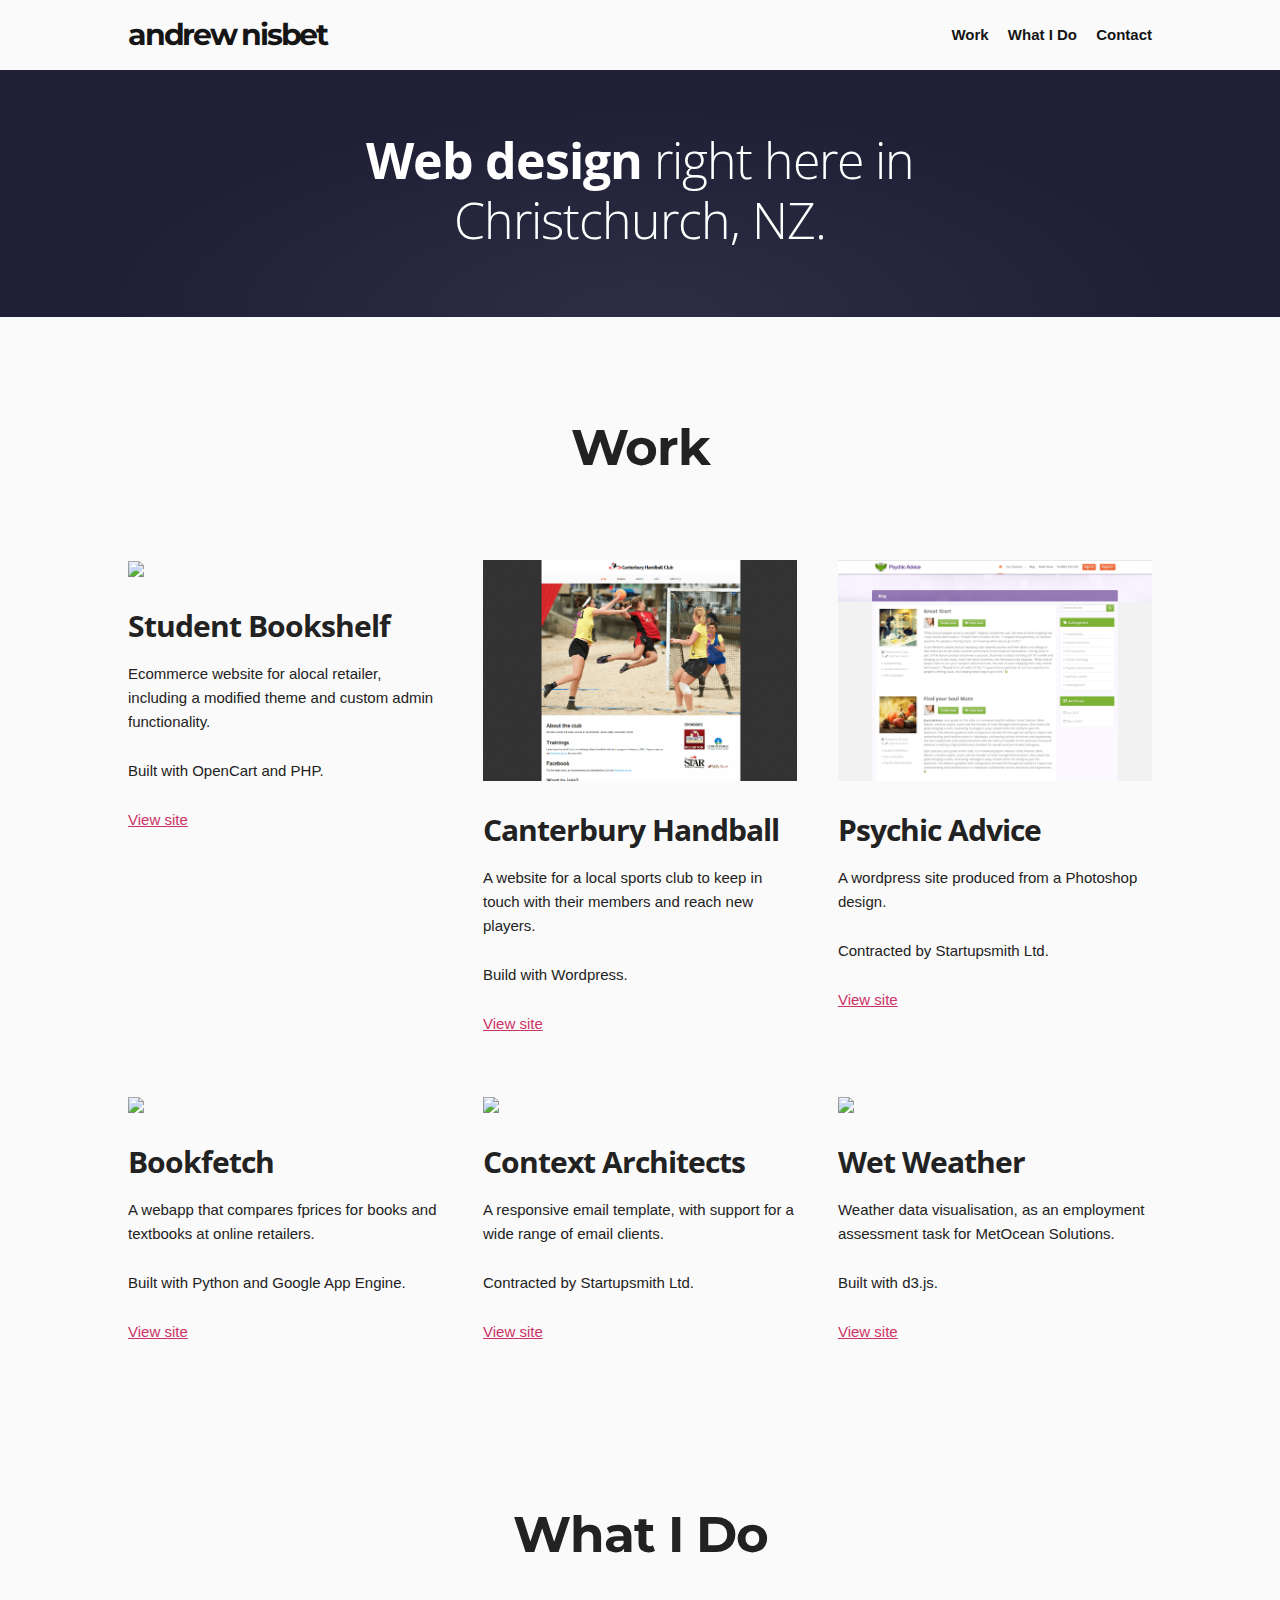
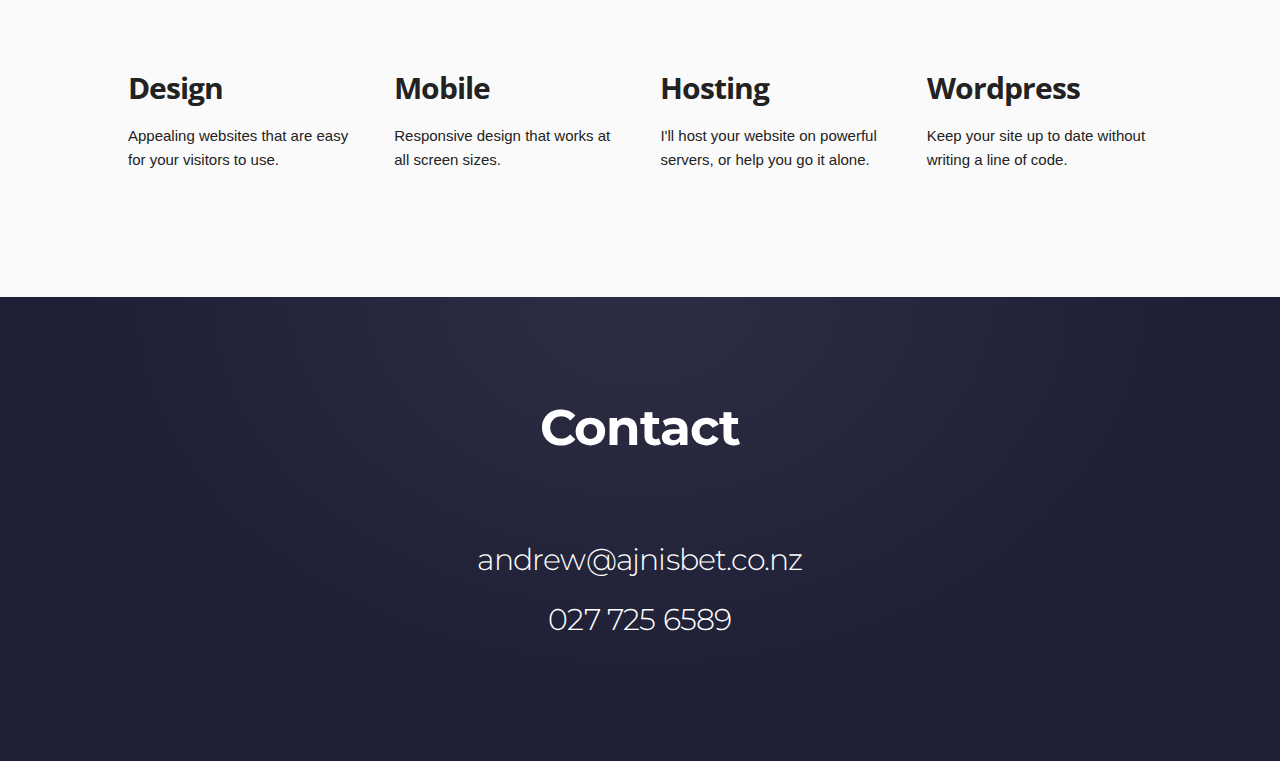
==== index.html @ d0f25fc1 "Bugs and tweaks" ====
<!doctype html>
<html lang="en">
<head>

	<meta charset="utf-8">
	<title>Andrew Nisbet - Christchurch Web Design</title>
	<meta name="description" content="Small business web design and development in Christchurch.">
	<meta name="author" content="andrew@ajnisbet.co.nz">

	<meta name="viewport" content="width=device-width, initial-scale=1">

	<link href='http://fonts.googleapis.com/css?family=RobotoDraft:300,400,700|Open+Sans:400,700|Open+Sans+Condensed:700|Montserrat:700' rel='stylesheet'>

	<link href="assets/css/normalize.css" rel="stylesheet">
	<link href="assets/css/skeleton.css" rel="stylesheet">
	<link href="assets/css/style.css" rel="stylesheet">

	<link rel="icon" type="image/png" href="assets/images/favicon.png" />

</head>
<body>
<div class="nav-bg">
	
	<div class="container">
		<div class="row top-bar">
			<div class="logotype">Andrew Nisbet</div>
			<ul class="nav">
				<li class="active"><a href="#work">Work</a></li>
				<li><a href="#what-i-do">What I Do</a></li>
				<li><a href="#contact">Contact</a></li>
			</ul>
		</div>
	</div>

</div>
<div class="bg">
	<div class="container intro">
			<h1><strong>Web design</strong> right here in <br>Christchurch, NZ.</h1>
	</div>
	<div class="container site-image">
		<img src="assets/images/site4.png" alt="">
	</div>
</div>
<section class="container work" id="work">
	<div class="row">
		<h2>Work</h2>
	</div>
	<div class="row">
		<div class="one-third column work-item">
			<div class="gallery">
				<a href="assets/images/sb-1.png" data-caption="1 of 3"><img src="assets/images/sb.png" class="placeholder"></a>
				<a href="assets/images/sb-3.png" data-caption="1 of 3"></a>
				<a href="assets/images/sb-2.png" data-caption="1 of 3"></a>
			</div>
			<h3>Student Bookshelf</h3>
			<p>Ecommerce website for alocal retailer, including a modified theme and custom admin functionality.</p>
			<p>Built with OpenCart and PHP.</p>
			<div class="gallery">
				<a href="assets/images/sb-1.png" data-caption="1 of 3">View site</a>
				<a href="assets/images/sb-3.png" data-caption="1 of 3"></a>
				<a href="assets/images/sb-2.png" data-caption="1 of 3"></a>
			</div>
		</div>
		<div class="one-third column work-item">
			<a href="http://www.canterbury.handball.net.nz/"><img src="assets/images/ch.png" class="placeholder"></a>
			<h3>Canterbury Handball</h3>
			<p>A website for a local sports club to keep in touch with their members and reach new players.</p>
			<p>Build with Wordpress.</p>
			<a href="http://www.canterbury.handball.net.nz/">View site</a>
		</div>
		<div class="one-third column work-item">
			<a href="http://wp.ajnisbet.co.nz/psychic"><img src="assets/images/psychic.png" class="placeholder"></a>
			<h3>Psychic Advice</h3>
			<p>A wordpress site produced from a Photoshop design.</p>
			<p>Contracted by Startupsmith Ltd.</p>
			<a href="http://wp.ajnisbet.co.nz/psychic">View site</a>
		</div>
	</div>
	<div class="row">
		<div class="one-third column work-item">
			<a href="http://www.bookfetch.co.nz"><img src="assets/images/bf.png" class="placeholder"></a>
			<h3>Bookfetch</h3>
			<p>A webapp that compares fprices for books and textbooks at online retailers.</p>
			<p>Built with Python and Google App Engine.</p>
			<a href="http://www.bookfetch.co.nz">View site</a>
		</div>
		<div class="one-third column work-item">
			<a href="context_email.html"><img src="assets/images/context.png" class="placeholder"></a>
			<h3>Context Architects</h3>
			<p>A responsive email template, with support for a wide range of email clients.</p>
			<p>Contracted by Startupsmith Ltd.</p>
			<a href="context_email.html">View site</a>
		</div>
		<div class="one-third column work-item">
			<a href="wet_weather.html"><img src="assets/images/wet_weather.png" class="placeholder"></a>
			<h3>Wet Weather</h3>
			<p>Weather data visualisation, as an employment assessment task for MetOcean Solutions.</p>
			<p>Built with d3.js.</p>
			<a href="wet_weather.html">View site</a>
		</div>
	</div>
</section>

<section class="what-i-do container" id="what-i-do">
	<div class="row">
		<h2>What I Do</h2>
	</div>
	<div class="row">
		<div class="three columns">
			<h3>Design</h3>
			<p>Appealing websites that are easy for your visitors to use.</p>
		</div>
		<div class="three columns">
			<h3>Mobile</h3>
			<p>Responsive design that works at all screen sizes.</p>
		</div>
		<div class="three columns">
			<h3>Hosting</h3>
			<p>I'll host your website on powerful servers, or help you go it alone.</p>
		</div>
		<div class="three columns">
			<h3>Wordpress</h3>
			<p>Keep your site up to date without writing a line of code.</p>
		</div>
	</div>
</section>
<div class="bg bg-upside-down">
	<section class="contact container" id="contact">
		<div class="row">
			<h2>Contact</h2>
			<h4><a href="andrew@ajnisbet.co.nz">andrew@ajnisbet.co.nz</a></h4>
			<h4><a href="tel:64277256589">027 725 6589</a></h4>
		</div>


	</section>
</div>

<link rel="stylesheet" href="assets/css/baguetteBox.min.css">
<script src="assets/js/baguetteBox.min.js"></script>
<script>
window.onload = function() {
    baguetteBox.run('.gallery', {

    });
};
</script>
</body>
</html>
---- assets/css/style.css ----
@charset "UTF-8";
/*! normalize.css v3.0.2 | MIT License | git.io/normalize */
/**
 * 1. Set default font family to sans-serif.
 * 2. Prevent iOS text size adjust after orientation change, without disabling
 *    user zoom.
 */
html {
  font-family: sans-serif;
  /* 1 */
  -ms-text-size-adjust: 100%;
  /* 2 */
  -webkit-text-size-adjust: 100%;
  /* 2 */ }

/**
 * Remove default margin.
 */
body {
  margin: 0; }

/* HTML5 display definitions
   ========================================================================== */
/**
 * Correct `block` display not defined for any HTML5 element in IE 8/9.
 * Correct `block` display not defined for `details` or `summary` in IE 10/11
 * and Firefox.
 * Correct `block` display not defined for `main` in IE 11.
 */
article,
aside,
details,
figcaption,
figure,
footer,
header,
hgroup,
main,
menu,
nav,
section,
summary {
  display: block; }

/**
 * 1. Correct `inline-block` display not defined in IE 8/9.
 * 2. Normalize vertical alignment of `progress` in Chrome, Firefox, and Opera.
 */
audio,
canvas,
progress,
video {
  display: inline-block;
  /* 1 */
  vertical-align: baseline;
  /* 2 */ }

/**
 * Prevent modern browsers from displaying `audio` without controls.
 * Remove excess height in iOS 5 devices.
 */
audio:not([controls]) {
  display: none;
  height: 0; }

/**
 * Address `[hidden]` styling not present in IE 8/9/10.
 * Hide the `template` element in IE 8/9/11, Safari, and Firefox < 22.
 */
[hidden],
template {
  display: none; }

/* Links
   ========================================================================== */
/**
 * Remove the gray background color from active links in IE 10.
 */
a {
  background-color: transparent; }

/**
 * Improve readability when focused and also mouse hovered in all browsers.
 */
a:active,
a:hover {
  outline: 0; }

/* Text-level semantics
   ========================================================================== */
/**
 * Address styling not present in IE 8/9/10/11, Safari, and Chrome.
 */
abbr[title] {
  border-bottom: 1px dotted; }

/**
 * Address style set to `bolder` in Firefox 4+, Safari, and Chrome.
 */
b,
strong {
  font-weight: bold; }

/**
 * Address styling not present in Safari and Chrome.
 */
dfn {
  font-style: italic; }

/**
 * Address variable `h1` font-size and margin within `section` and `article`
 * contexts in Firefox 4+, Safari, and Chrome.
 */
h1 {
  font-size: 2em;
  margin: 0.67em 0; }

/**
 * Address styling not present in IE 8/9.
 */
mark {
  background: #ff0;
  color: #000; }

/**
 * Address inconsistent and variable font size in all browsers.
 */
small {
  font-size: 80%; }

/**
 * Prevent `sub` and `sup` affecting `line-height` in all browsers.
 */
sub,
sup {
  font-size: 75%;
  line-height: 0;
  position: relative;
  vertical-align: baseline; }

sup {
  top: -0.5em; }

sub {
  bottom: -0.25em; }

/* Embedded content
   ========================================================================== */
/**
 * Remove border when inside `a` element in IE 8/9/10.
 */
img {
  border: 0; }

/**
 * Correct overflow not hidden in IE 9/10/11.
 */
svg:not(:root) {
  overflow: hidden; }

/* Grouping content
   ========================================================================== */
/**
 * Address margin not present in IE 8/9 and Safari.
 */
figure {
  margin: 1em 40px; }

/**
 * Address differences between Firefox and other browsers.
 */
hr {
  -moz-box-sizing: content-box;
  box-sizing: content-box;
  height: 0; }

/**
 * Contain overflow in all browsers.
 */
pre {
  overflow: auto; }

/**
 * Address odd `em`-unit font size rendering in all browsers.
 */
code,
kbd,
pre,
samp {
  font-family: monospace, monospace;
  font-size: 1em; }

/* Forms
   ========================================================================== */
/**
 * Known limitation: by default, Chrome and Safari on OS X allow very limited
 * styling of `select`, unless a `border` property is set.
 */
/**
 * 1. Correct color not being inherited.
 *    Known issue: affects color of disabled elements.
 * 2. Correct font properties not being inherited.
 * 3. Address margins set differently in Firefox 4+, Safari, and Chrome.
 */
button,
input,
optgroup,
select,
textarea {
  color: inherit;
  /* 1 */
  font: inherit;
  /* 2 */
  margin: 0;
  /* 3 */ }

/**
 * Address `overflow` set to `hidden` in IE 8/9/10/11.
 */
button {
  overflow: visible; }

/**
 * Address inconsistent `text-transform` inheritance for `button` and `select`.
 * All other form control elements do not inherit `text-transform` values.
 * Correct `button` style inheritance in Firefox, IE 8/9/10/11, and Opera.
 * Correct `select` style inheritance in Firefox.
 */
button,
select {
  text-transform: none; }

/**
 * 1. Avoid the WebKit bug in Android 4.0.* where (2) destroys native `audio`
 *    and `video` controls.
 * 2. Correct inability to style clickable `input` types in iOS.
 * 3. Improve usability and consistency of cursor style between image-type
 *    `input` and others.
 */
button,
html input[type="button"],
input[type="reset"],
input[type="submit"] {
  -webkit-appearance: button;
  /* 2 */
  cursor: pointer;
  /* 3 */ }

/**
 * Re-set default cursor for disabled elements.
 */
button[disabled],
html input[disabled] {
  cursor: default; }

/**
 * Remove inner padding and border in Firefox 4+.
 */
button::-moz-focus-inner,
input::-moz-focus-inner {
  border: 0;
  padding: 0; }

/**
 * Address Firefox 4+ setting `line-height` on `input` using `!important` in
 * the UA stylesheet.
 */
input {
  line-height: normal; }

/**
 * It's recommended that you don't attempt to style these elements.
 * Firefox's implementation doesn't respect box-sizing, padding, or width.
 *
 * 1. Address box sizing set to `content-box` in IE 8/9/10.
 * 2. Remove excess padding in IE 8/9/10.
 */
input[type="checkbox"],
input[type="radio"] {
  box-sizing: border-box;
  /* 1 */
  padding: 0;
  /* 2 */ }

/**
 * Fix the cursor style for Chrome's increment/decrement buttons. For certain
 * `font-size` values of the `input`, it causes the cursor style of the
 * decrement button to change from `default` to `text`.
 */
input[type="number"]::-webkit-inner-spin-button,
input[type="number"]::-webkit-outer-spin-button {
  height: auto; }

/**
 * 1. Address `appearance` set to `searchfield` in Safari and Chrome.
 * 2. Address `box-sizing` set to `border-box` in Safari and Chrome
 *    (include `-moz` to future-proof).
 */
input[type="search"] {
  -webkit-appearance: textfield;
  /* 1 */
  -moz-box-sizing: content-box;
  -webkit-box-sizing: content-box;
  /* 2 */
  box-sizing: content-box; }

/**
 * Remove inner padding and search cancel button in Safari and Chrome on OS X.
 * Safari (but not Chrome) clips the cancel button when the search input has
 * padding (and `textfield` appearance).
 */
input[type="search"]::-webkit-search-cancel-button,
input[type="search"]::-webkit-search-decoration {
  -webkit-appearance: none; }

/**
 * Define consistent border, margin, and padding.
 */
fieldset {
  border: 1px solid #c0c0c0;
  margin: 0 2px;
  padding: 0.35em 0.625em 0.75em; }

/**
 * 1. Correct `color` not being inherited in IE 8/9/10/11.
 * 2. Remove padding so people aren't caught out if they zero out fieldsets.
 */
legend {
  border: 0;
  /* 1 */
  padding: 0;
  /* 2 */ }

/**
 * Remove default vertical scrollbar in IE 8/9/10/11.
 */
textarea {
  overflow: auto; }

/**
 * Don't inherit the `font-weight` (applied by a rule above).
 * NOTE: the default cannot safely be changed in Chrome and Safari on OS X.
 */
optgroup {
  font-weight: bold; }

/* Tables
   ========================================================================== */
/**
 * Remove most spacing between table cells.
 */
table {
  border-collapse: collapse;
  border-spacing: 0; }

td,
th {
  padding: 0; }

/*
* Skeleton V2.0.4
* Copyright 2014, Dave Gamache
* www.getskeleton.com
* Free to use under the MIT license.
* http://www.opensource.org/licenses/mit-license.php
* 12/29/2014
*/
/* Table of contents
––––––––––––––––––––––––––––––––––––––––––––––––––
- Grid
- Base Styles
- Typography
- Links
- Buttons
- Forms
- Lists
- Code
- Tables
- Spacing
- Utilities
- Clearing
- Media Queries
*/
/* Grid
–––––––––––––––––––––––––––––––––––––––––––––––––– */
.container {
  position: relative;
  width: 100%;
  max-width: 960px;
  margin: 0 auto;
  padding: 0 20px;
  box-sizing: border-box; }

.column,
.columns {
  width: 100%;
  float: left;
  box-sizing: border-box; }

/* For devices larger than 400px */
@media (min-width: 400px) {
  .container {
    width: 85%;
    padding: 0; } }
/* For devices larger than 550px */
@media (min-width: 550px) {
  .container {
    width: 80%; }

  .column,
  .columns {
    margin-left: 4%; }

  .column:first-child,
  .columns:first-child {
    margin-left: 0; }

  .one.column,
  .one.columns {
    width: 4.66666666667%; }

  .two.columns {
    width: 13.3333333333%; }

  .three.columns {
    width: 22%; }

  .four.columns {
    width: 30.6666666667%; }

  .five.columns {
    width: 39.3333333333%; }

  .six.columns {
    width: 48%; }

  .seven.columns {
    width: 56.6666666667%; }

  .eight.columns {
    width: 65.3333333333%; }

  .nine.columns {
    width: 74.0%; }

  .ten.columns {
    width: 82.6666666667%; }

  .eleven.columns {
    width: 91.3333333333%; }

  .twelve.columns {
    width: 100%;
    margin-left: 0; }

  .one-third.column {
    width: 30.6666666667%; }

  .two-thirds.column {
    width: 65.3333333333%; }

  .one-half.column {
    width: 48%; }

  /* Offsets */
  .offset-by-one.column,
  .offset-by-one.columns {
    margin-left: 8.66666666667%; }

  .offset-by-two.column,
  .offset-by-two.columns {
    margin-left: 17.3333333333%; }

  .offset-by-three.column,
  .offset-by-three.columns {
    margin-left: 26%; }

  .offset-by-four.column,
  .offset-by-four.columns {
    margin-left: 34.6666666667%; }

  .offset-by-five.column,
  .offset-by-five.columns {
    margin-left: 43.3333333333%; }

  .offset-by-six.column,
  .offset-by-six.columns {
    margin-left: 52%; }

  .offset-by-seven.column,
  .offset-by-seven.columns {
    margin-left: 60.6666666667%; }

  .offset-by-eight.column,
  .offset-by-eight.columns {
    margin-left: 69.3333333333%; }

  .offset-by-nine.column,
  .offset-by-nine.columns {
    margin-left: 78.0%; }

  .offset-by-ten.column,
  .offset-by-ten.columns {
    margin-left: 86.6666666667%; }

  .offset-by-eleven.column,
  .offset-by-eleven.columns {
    margin-left: 95.3333333333%; }

  .offset-by-one-third.column,
  .offset-by-one-third.columns {
    margin-left: 34.6666666667%; }

  .offset-by-two-thirds.column,
  .offset-by-two-thirds.columns {
    margin-left: 69.3333333333%; }

  .offset-by-one-half.column,
  .offset-by-one-half.columns {
    margin-left: 52%; } }
/* Base Styles
–––––––––––––––––––––––––––––––––––––––––––––––––– */
/* NOTE
html is set to 62.5% so that all the REM measurements throughout Skeleton
are based on 10px sizing. So basically 1.5rem = 15px :) */
html {
  font-size: 62.5%; }

body {
  font-size: 1.5em;
  /* currently ems cause chrome bug misinterpreting rems on body element */
  line-height: 1.6;
  font-weight: 400;
  font-family: "Raleway", "HelveticaNeue", "Helvetica Neue", Helvetica, Arial, sans-serif;
  color: #222; }

/* Typography
–––––––––––––––––––––––––––––––––––––––––––––––––– */
h1, h2, h3, h4, h5, h6 {
  margin-top: 0;
  margin-bottom: 2rem;
  font-weight: 300; }

h1 {
  font-size: 4.0rem;
  line-height: 1.2;
  letter-spacing: -.1rem; }

h2 {
  font-size: 3.6rem;
  line-height: 1.25;
  letter-spacing: -.1rem; }

h3 {
  font-size: 3.0rem;
  line-height: 1.3;
  letter-spacing: -.1rem; }

h4 {
  font-size: 2.4rem;
  line-height: 1.35;
  letter-spacing: -.08rem; }

h5 {
  font-size: 1.8rem;
  line-height: 1.5;
  letter-spacing: -.05rem; }

h6 {
  font-size: 1.5rem;
  line-height: 1.6;
  letter-spacing: 0; }

/* Larger than phablet */
@media (min-width: 550px) {
  h1 {
    font-size: 5.0rem; }

  h2 {
    font-size: 4.2rem; }

  h3 {
    font-size: 3.6rem; }

  h4 {
    font-size: 3.0rem; }

  h5 {
    font-size: 2.4rem; }

  h6 {
    font-size: 1.5rem; } }
p {
  margin-top: 0; }

/* Links
–––––––––––––––––––––––––––––––––––––––––––––––––– */
a {
  color: #1EAEDB; }

a:hover {
  color: #0FA0CE; }

/* Buttons
–––––––––––––––––––––––––––––––––––––––––––––––––– */
.button,
button,
input[type="submit"],
input[type="reset"],
input[type="button"] {
  display: inline-block;
  height: 38px;
  padding: 0 30px;
  color: #555;
  text-align: center;
  font-size: 11px;
  font-weight: 600;
  line-height: 38px;
  letter-spacing: .1rem;
  text-transform: uppercase;
  text-decoration: none;
  white-space: nowrap;
  background-color: transparent;
  border-radius: 4px;
  border: 1px solid #bbb;
  cursor: pointer;
  box-sizing: border-box; }

.button:hover,
button:hover,
input[type="submit"]:hover,
input[type="reset"]:hover,
input[type="button"]:hover,
.button:focus,
button:focus,
input[type="submit"]:focus,
input[type="reset"]:focus,
input[type="button"]:focus {
  color: #333;
  border-color: #888;
  outline: 0; }

.button.button-primary,
button.button-primary,
input[type="submit"].button-primary,
input[type="reset"].button-primary,
input[type="button"].button-primary {
  color: #FFF;
  background-color: #33C3F0;
  border-color: #33C3F0; }

.button.button-primary:hover,
button.button-primary:hover,
input[type="submit"].button-primary:hover,
input[type="reset"].button-primary:hover,
input[type="button"].button-primary:hover,
.button.button-primary:focus,
button.button-primary:focus,
input[type="submit"].button-primary:focus,
input[type="reset"].button-primary:focus,
input[type="button"].button-primary:focus {
  color: #FFF;
  background-color: #1EAEDB;
  border-color: #1EAEDB; }

/* Forms
–––––––––––––––––––––––––––––––––––––––––––––––––– */
input[type="email"],
input[type="number"],
input[type="search"],
input[type="text"],
input[type="tel"],
input[type="url"],
input[type="password"],
textarea,
select {
  height: 38px;
  padding: 6px 10px;
  /* The 6px vertically centers text on FF, ignored by Webkit */
  background-color: #fff;
  border: 1px solid #D1D1D1;
  border-radius: 4px;
  box-shadow: none;
  box-sizing: border-box; }

/* Removes awkward default styles on some inputs for iOS */
input[type="email"],
input[type="number"],
input[type="search"],
input[type="text"],
input[type="tel"],
input[type="url"],
input[type="password"],
textarea {
  -webkit-appearance: none;
  -moz-appearance: none;
  appearance: none; }

textarea {
  min-height: 65px;
  padding-top: 6px;
  padding-bottom: 6px; }

input[type="email"]:focus,
input[type="number"]:focus,
input[type="search"]:focus,
input[type="text"]:focus,
input[type="tel"]:focus,
input[type="url"]:focus,
input[type="password"]:focus,
textarea:focus,
select:focus {
  border: 1px solid #33C3F0;
  outline: 0; }

label,
legend {
  display: block;
  margin-bottom: .5rem;
  font-weight: 600; }

fieldset {
  padding: 0;
  border-width: 0; }

input[type="checkbox"],
input[type="radio"] {
  display: inline; }

label > .label-body {
  display: inline-block;
  margin-left: .5rem;
  font-weight: normal; }

/* Lists
–––––––––––––––––––––––––––––––––––––––––––––––––– */
ul {
  list-style: circle inside; }

ol {
  list-style: decimal inside; }

ol, ul {
  padding-left: 0;
  margin-top: 0; }

ul ul,
ul ol,
ol ol,
ol ul {
  margin: 1.5rem 0 1.5rem 3rem;
  font-size: 90%; }

li {
  margin-bottom: 1rem; }

/* Code
–––––––––––––––––––––––––––––––––––––––––––––––––– */
code {
  padding: .2rem .5rem;
  margin: 0 .2rem;
  font-size: 90%;
  white-space: nowrap;
  background: #F1F1F1;
  border: 1px solid #E1E1E1;
  border-radius: 4px; }

pre > code {
  display: block;
  padding: 1rem 1.5rem;
  white-space: pre; }

/* Tables
–––––––––––––––––––––––––––––––––––––––––––––––––– */
th,
td {
  padding: 12px 15px;
  text-align: left;
  border-bottom: 1px solid #E1E1E1; }

th:first-child,
td:first-child {
  padding-left: 0; }

th:last-child,
td:last-child {
  padding-right: 0; }

/* Spacing
–––––––––––––––––––––––––––––––––––––––––––––––––– */
button,
.button {
  margin-bottom: 1rem; }

input,
textarea,
select,
fieldset {
  margin-bottom: 1.5rem; }

pre,
blockquote,
dl,
figure,
table,
p,
ul,
ol,
form {
  margin-bottom: 2.5rem; }

/* Utilities
–––––––––––––––––––––––––––––––––––––––––––––––––– */
.u-full-width {
  width: 100%;
  box-sizing: border-box; }

.u-max-full-width {
  max-width: 100%;
  box-sizing: border-box; }

.u-pull-right {
  float: right; }

.u-pull-left {
  float: left; }

/* Misc
–––––––––––––––––––––––––––––––––––––––––––––––––– */
hr {
  margin-top: 3rem;
  margin-bottom: 3.5rem;
  border-width: 0;
  border-top: 1px solid #E1E1E1; }

/* Clearing
–––––––––––––––––––––––––––––––––––––––––––––––––– */
/* Self Clearing Goodness */
.container:after,
.row:after,
.u-cf {
  content: "";
  display: table;
  clear: both; }

/* Media Queries
–––––––––––––––––––––––––––––––––––––––––––––––––– */
/*
Note: The best way to structure the use of media queries is to create the queries
near the relevant code. For example, if you wanted to change the styles for buttons
on small devices, paste the mobile query code up in the buttons section and style it
there.
*/
/* Larger than mobile */
/* Larger than phablet (also point when grid becomes active) */
/* Larger than tablet */
/* Larger than desktop */
/* Larger than Desktop HD */
.container {
  max-width: 1100px; }

body {
  font-family: "RobotoDraft", sans-serif;
  font-weight: 300;
  background-color: #fafafa; }

h1 {
  font-family: "Open Sans", sans-serif; }

h2, h3, h4, h5, h6 {
  font-family: "Montserrat", sans-serif; }

a, a:visited {
  color: #cc3367; }

a:hover, a:active {
  color: #8f2448; }

img {
  max-width: 100%; }

.bg {
  background-color: #1f2036;
  background: radial-gradient(at bottom, #2c2d43 5%, #1f2036 60%);
  color: white;
  overflow: hidden; }

.bg-upside-down {
  background: radial-gradient(at top, #2c2d43 5%, #1f2036 60%); }

.nav-bg {
  background-color: #151515;
  color: #fff;
  background-color: #fafafa;
  color: #151515; }

.top-bar {
  padding: 2rem 0 2rem; }

.logotype {
  float: left;
  font-family: Monaco,'Courier New',monospace;
  font-size: 3rem;
  line-height: 3rem;
  margin: 0;
  margin-right: 1em;
  font-family: "Montserrat", sans-serif;
  text-transform: uppercase;
  font-weight: bold;
  text-transform: lowercase;
  letter-spacing: -0.075em; }

ul.nav {
  list-style-type: none;
  margin: 0;
  padding: 0;
  float: right; }

ul.nav > li {
  margin: 0;
  color: #fff;
  color: #151515;
  display: inline-block;
  font-weight: bold;
  line-height: 3rem;
  line-height: 3rem;
  margin-left: 1em; }

ul.nav > li a {
  color: inherit;
  text-decoration: none; }

ul.nav > li a:hover {
  color: #cc3367; }

.intro {
  text-align: center;
  margin-top: 6rem; }

.site-image {
  text-align: center; }

.site-image img {
  display: inline-block;
  max-width: 550px;
  width: 100%;
  margin-bottom: -20px;
  margin-top: 6rem; }

h2 {
  font-size: 50px;
  font-weight: bold;
  text-align: center;
  margin-bottom: 8rem; }

section.container {
  margin-top: 10rem; }

h3 {
  font-size: 30px;
  line-height: 1.1;
  margin-top: 2.5rem;
  font-family: "Open Sans Condensed", sans-serif;
  font-weight: bold; }

.work-item {
  margin-bottom: 6rem; }

.what-i-do {
  padding-bottom: 10rem; }

.contact {
  text-align: center;
  padding-bottom: 10rem; }

.contact a {
  color: inherit;
  text-decoration: none; }

.contact a:hover {
  text-decoration: underline; }

@media (max-width: 750px) {
  h1 br {
    display: none; } }
@media (max-width: 550px) {
  .top-bar {
    text-align: center; }

  .logotype {
    margin: 0 0 20px;
    float: none;
    font-size: 4.5rem; }

  ul.nav {
    float: none; } }
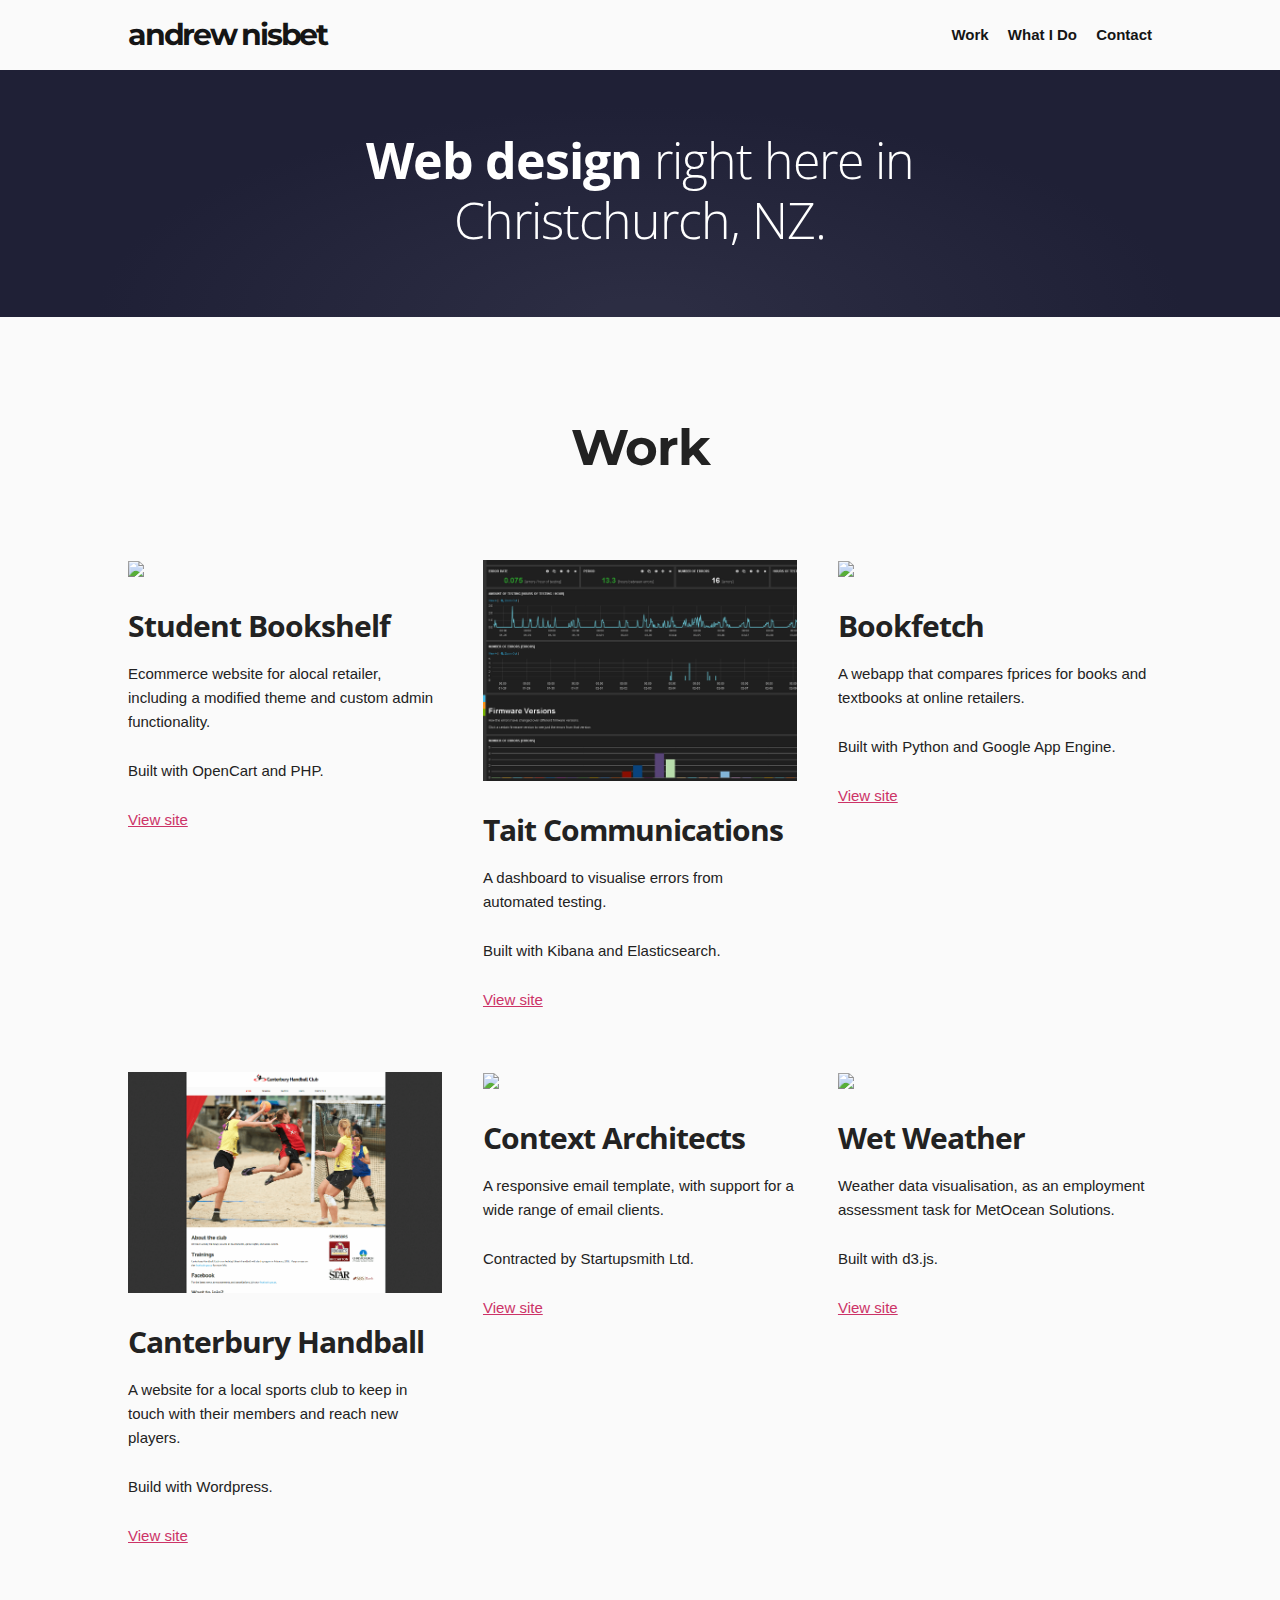
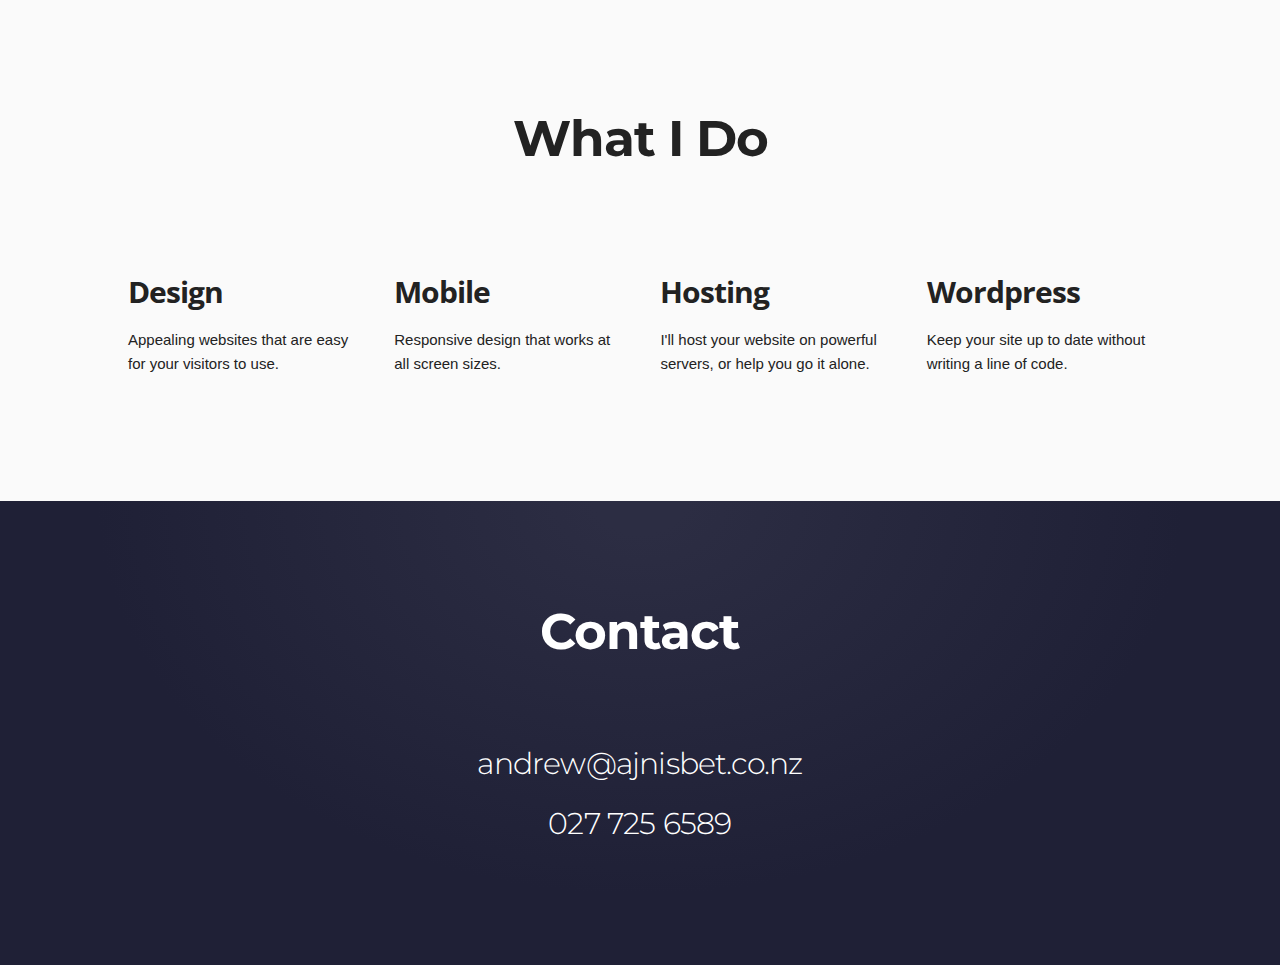
==== commit bff52faa: "Added Tait Communications" ====
--- a/index.html
+++ b/index.html
@@ -1,21 +1,19 @@
 <!doctype html>
-<html lang="en">
+<html lang="en-GB">
 <head>
 
 	<meta charset="utf-8">
 	<title>Andrew Nisbet - Christchurch Web Design</title>
-	<meta name="description" content="Small business web design and development in Christchurch.">
+	<meta name="description" content="Small business web design and development in Christchurch. Effective and easily maintained websites with professional support and hosting.">
 	<meta name="author" content="andrew@ajnisbet.co.nz">
 
 	<meta name="viewport" content="width=device-width, initial-scale=1">
 
-	<link href='http://fonts.googleapis.com/css?family=RobotoDraft:300,400,700|Open+Sans:400,700|Open+Sans+Condensed:700|Montserrat:700' rel='stylesheet'>
+	<link href='https://fonts.googleapis.com/css?family=RobotoDraft:300,400,700|Open+Sans:400,700|Open+Sans+Condensed:700|Montserrat:700' rel='stylesheet'>
 
 	<link href="assets/css/normalize.css" rel="stylesheet">
 	<link href="assets/css/skeleton.css" rel="stylesheet">
 	<link href="assets/css/style.css" rel="stylesheet">
-
-	<link rel="icon" type="image/png" href="assets/images/favicon.png" />
 
 </head>
 <body>
@@ -49,40 +47,40 @@
 		<div class="one-third column work-item">
 			<div class="gallery">
 				<a href="assets/images/sb-1.png" data-caption="1 of 3"><img src="assets/images/sb.png" class="placeholder"></a>
-				<a href="assets/images/sb-3.png" data-caption="1 of 3"></a>
-				<a href="assets/images/sb-2.png" data-caption="1 of 3"></a>
+				<a href="assets/images/sb-3.png" data-caption="2 of 3"></a>
+				<a href="assets/images/sb-2.png" data-caption="3 of 3"></a>
 			</div>
 			<h3>Student Bookshelf</h3>
 			<p>Ecommerce website for alocal retailer, including a modified theme and custom admin functionality.</p>
 			<p>Built with OpenCart and PHP.</p>
 			<div class="gallery">
 				<a href="assets/images/sb-1.png" data-caption="1 of 3">View site</a>
-				<a href="assets/images/sb-3.png" data-caption="1 of 3"></a>
-				<a href="assets/images/sb-2.png" data-caption="1 of 3"></a>
+				<a href="assets/images/sb-3.png" data-caption="2 of 3"></a>
+				<a href="assets/images/sb-2.png" data-caption="3 of 3"></a>
 			</div>
 		</div>
+		<div class="one-third column work-item">
+			<a href="assets/images/tait-1.png"><img src="assets/images/tait.png" class="placeholder"></a>
+			<h3>Tait Communications</h3>
+			<p>A dashboard to visualise errors from automated testing.</p>
+			<p>Built with Kibana and Elasticsearch.</p>
+			<a href="assets/images/tait-1.png">View site</a>
+		</div>
+		<div class="one-third column work-item">
+			<a href="http://www.bookfetch.co.nz"><img src="assets/images/bf.png" class="placeholder"></a>
+			<h3>Bookfetch</h3>
+			<p>A webapp that compares fprices for books and textbooks at online retailers.</p>
+			<p>Built with Python and Google App Engine.</p>
+			<a href="http://www.bookfetch.co.nz">View site</a>
+		</div>
+	</div>
+	<div class="row">
 		<div class="one-third column work-item">
 			<a href="http://www.canterbury.handball.net.nz/"><img src="assets/images/ch.png" class="placeholder"></a>
 			<h3>Canterbury Handball</h3>
 			<p>A website for a local sports club to keep in touch with their members and reach new players.</p>
 			<p>Build with Wordpress.</p>
 			<a href="http://www.canterbury.handball.net.nz/">View site</a>
-		</div>
-		<div class="one-third column work-item">
-			<a href="http://wp.ajnisbet.co.nz/psychic"><img src="assets/images/psychic.png" class="placeholder"></a>
-			<h3>Psychic Advice</h3>
-			<p>A wordpress site produced from a Photoshop design.</p>
-			<p>Contracted by Startupsmith Ltd.</p>
-			<a href="http://wp.ajnisbet.co.nz/psychic">View site</a>
-		</div>
-	</div>
-	<div class="row">
-		<div class="one-third column work-item">
-			<a href="http://www.bookfetch.co.nz"><img src="assets/images/bf.png" class="placeholder"></a>
-			<h3>Bookfetch</h3>
-			<p>A webapp that compares fprices for books and textbooks at online retailers.</p>
-			<p>Built with Python and Google App Engine.</p>
-			<a href="http://www.bookfetch.co.nz">View site</a>
 		</div>
 		<div class="one-third column work-item">
 			<a href="context_email.html"><img src="assets/images/context.png" class="placeholder"></a>
@@ -128,7 +126,7 @@
 	<section class="contact container" id="contact">
 		<div class="row">
 			<h2>Contact</h2>
-			<h4><a href="andrew@ajnisbet.co.nz">andrew@ajnisbet.co.nz</a></h4>
+			<h4><a href="mailto:andrew@ajnisbet.co.nz">andrew@ajnisbet.co.nz</a></h4>
 			<h4><a href="tel:64277256589">027 725 6589</a></h4>
 		</div>
 
@@ -145,5 +143,15 @@
     });
 };
 </script>
+<script>
+	(function(i,s,o,g,r,a,m){i['GoogleAnalyticsObject']=r;i[r]=i[r]||function(){
+	(i[r].q=i[r].q||[]).push(arguments)},i[r].l=1*new Date();a=s.createElement(o),
+	m=s.getElementsByTagName(o)[0];a.async=1;a.src=g;m.parentNode.insertBefore(a,m)
+	})(window,document,'script','//www.google-analytics.com/analytics.js','ga');
+	
+	ga('create', 'UA-59478184-2', 'auto');
+	ga('send', 'pageview');
+
+</script>
 </body>
 </html>
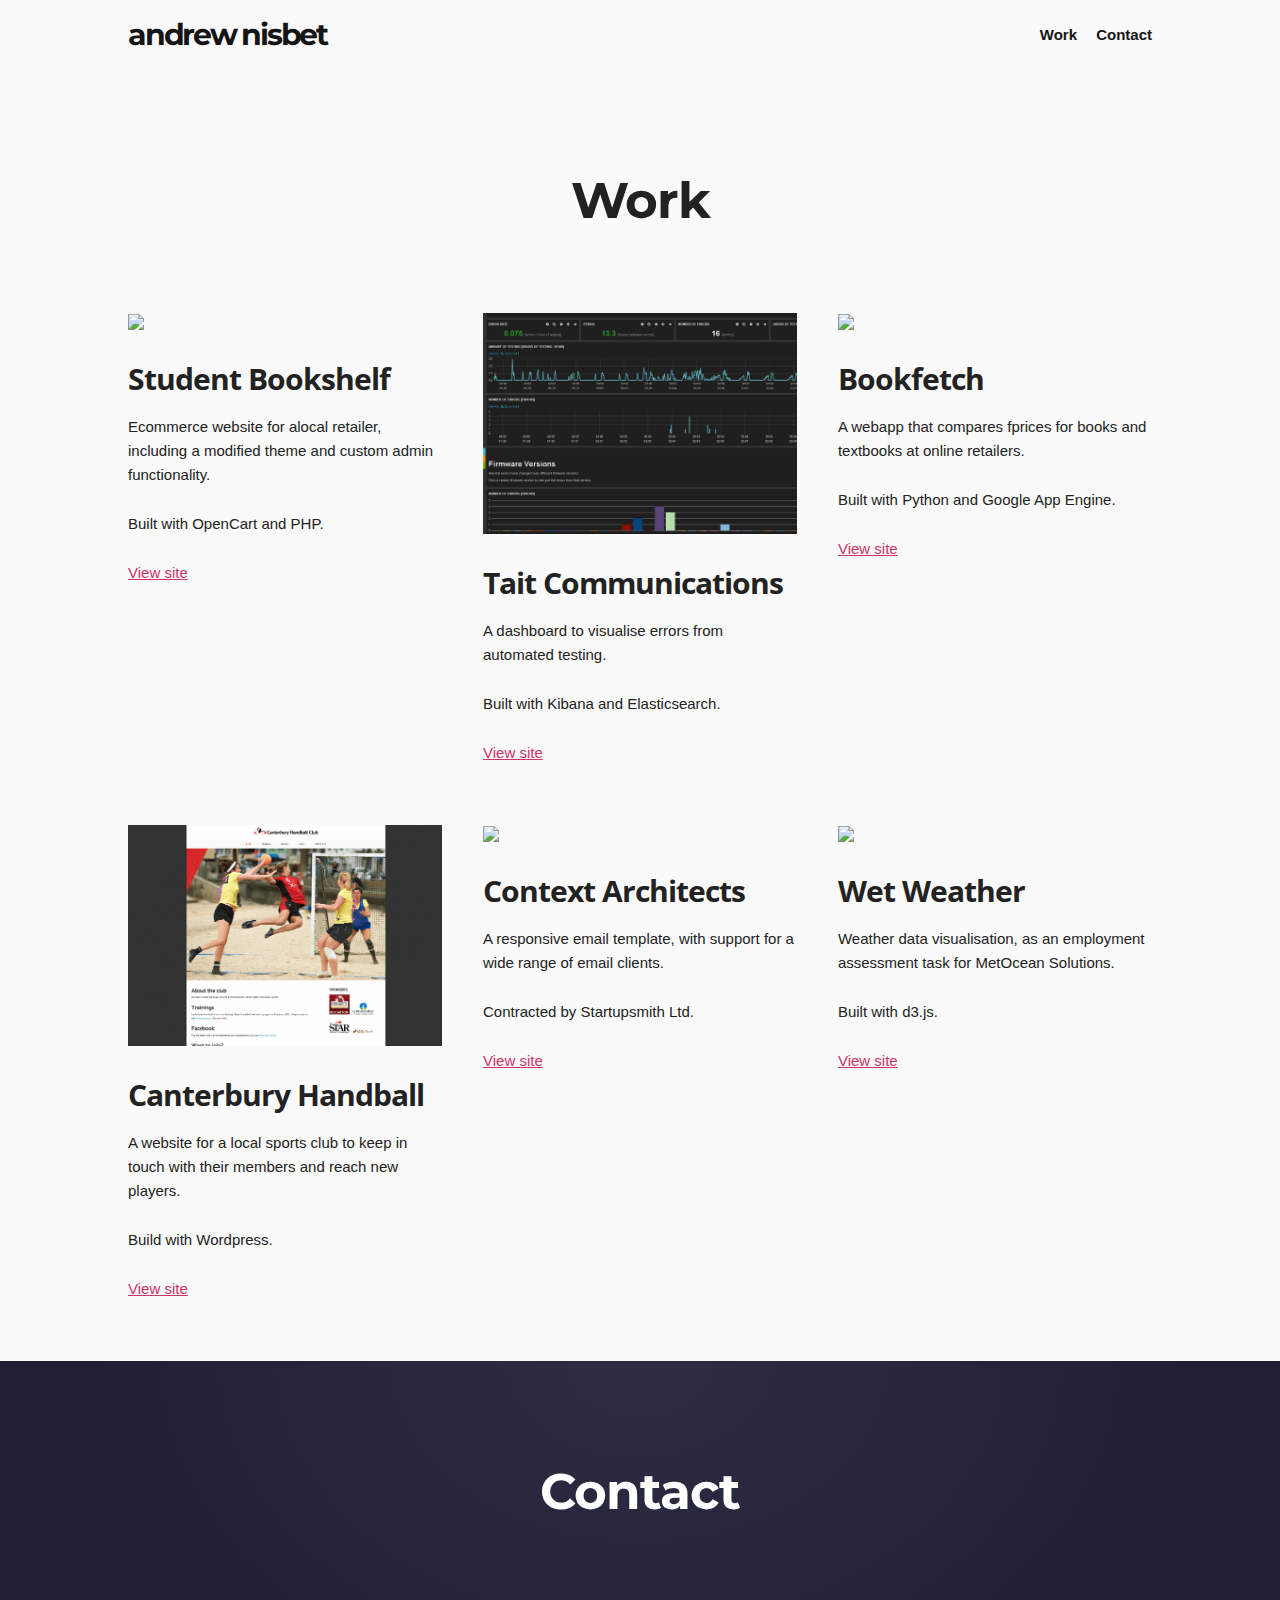
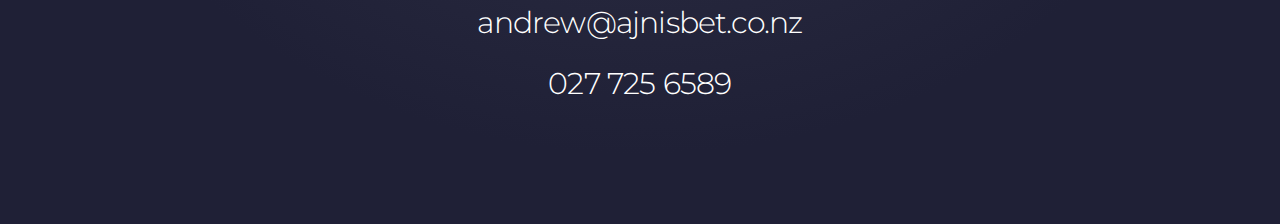
==== commit ba9665c4: "Merge branch 'no-services' into gh-pages" ====
--- a/index.html
+++ b/index.html
@@ -24,20 +24,11 @@
 			<div class="logotype">Andrew Nisbet</div>
 			<ul class="nav">
 				<li class="active"><a href="#work">Work</a></li>
-				<li><a href="#what-i-do">What I Do</a></li>
 				<li><a href="#contact">Contact</a></li>
 			</ul>
 		</div>
 	</div>
 
-</div>
-<div class="bg">
-	<div class="container intro">
-			<h1><strong>Web design</strong> right here in <br>Christchurch, NZ.</h1>
-	</div>
-	<div class="container site-image">
-		<img src="assets/images/site4.png" alt="">
-	</div>
 </div>
 <section class="container work" id="work">
 	<div class="row">
@@ -99,29 +90,6 @@
 	</div>
 </section>
 
-<section class="what-i-do container" id="what-i-do">
-	<div class="row">
-		<h2>What I Do</h2>
-	</div>
-	<div class="row">
-		<div class="three columns">
-			<h3>Design</h3>
-			<p>Appealing websites that are easy for your visitors to use.</p>
-		</div>
-		<div class="three columns">
-			<h3>Mobile</h3>
-			<p>Responsive design that works at all screen sizes.</p>
-		</div>
-		<div class="three columns">
-			<h3>Hosting</h3>
-			<p>I'll host your website on powerful servers, or help you go it alone.</p>
-		</div>
-		<div class="three columns">
-			<h3>Wordpress</h3>
-			<p>Keep your site up to date without writing a line of code.</p>
-		</div>
-	</div>
-</section>
 <div class="bg bg-upside-down">
 	<section class="contact container" id="contact">
 		<div class="row">
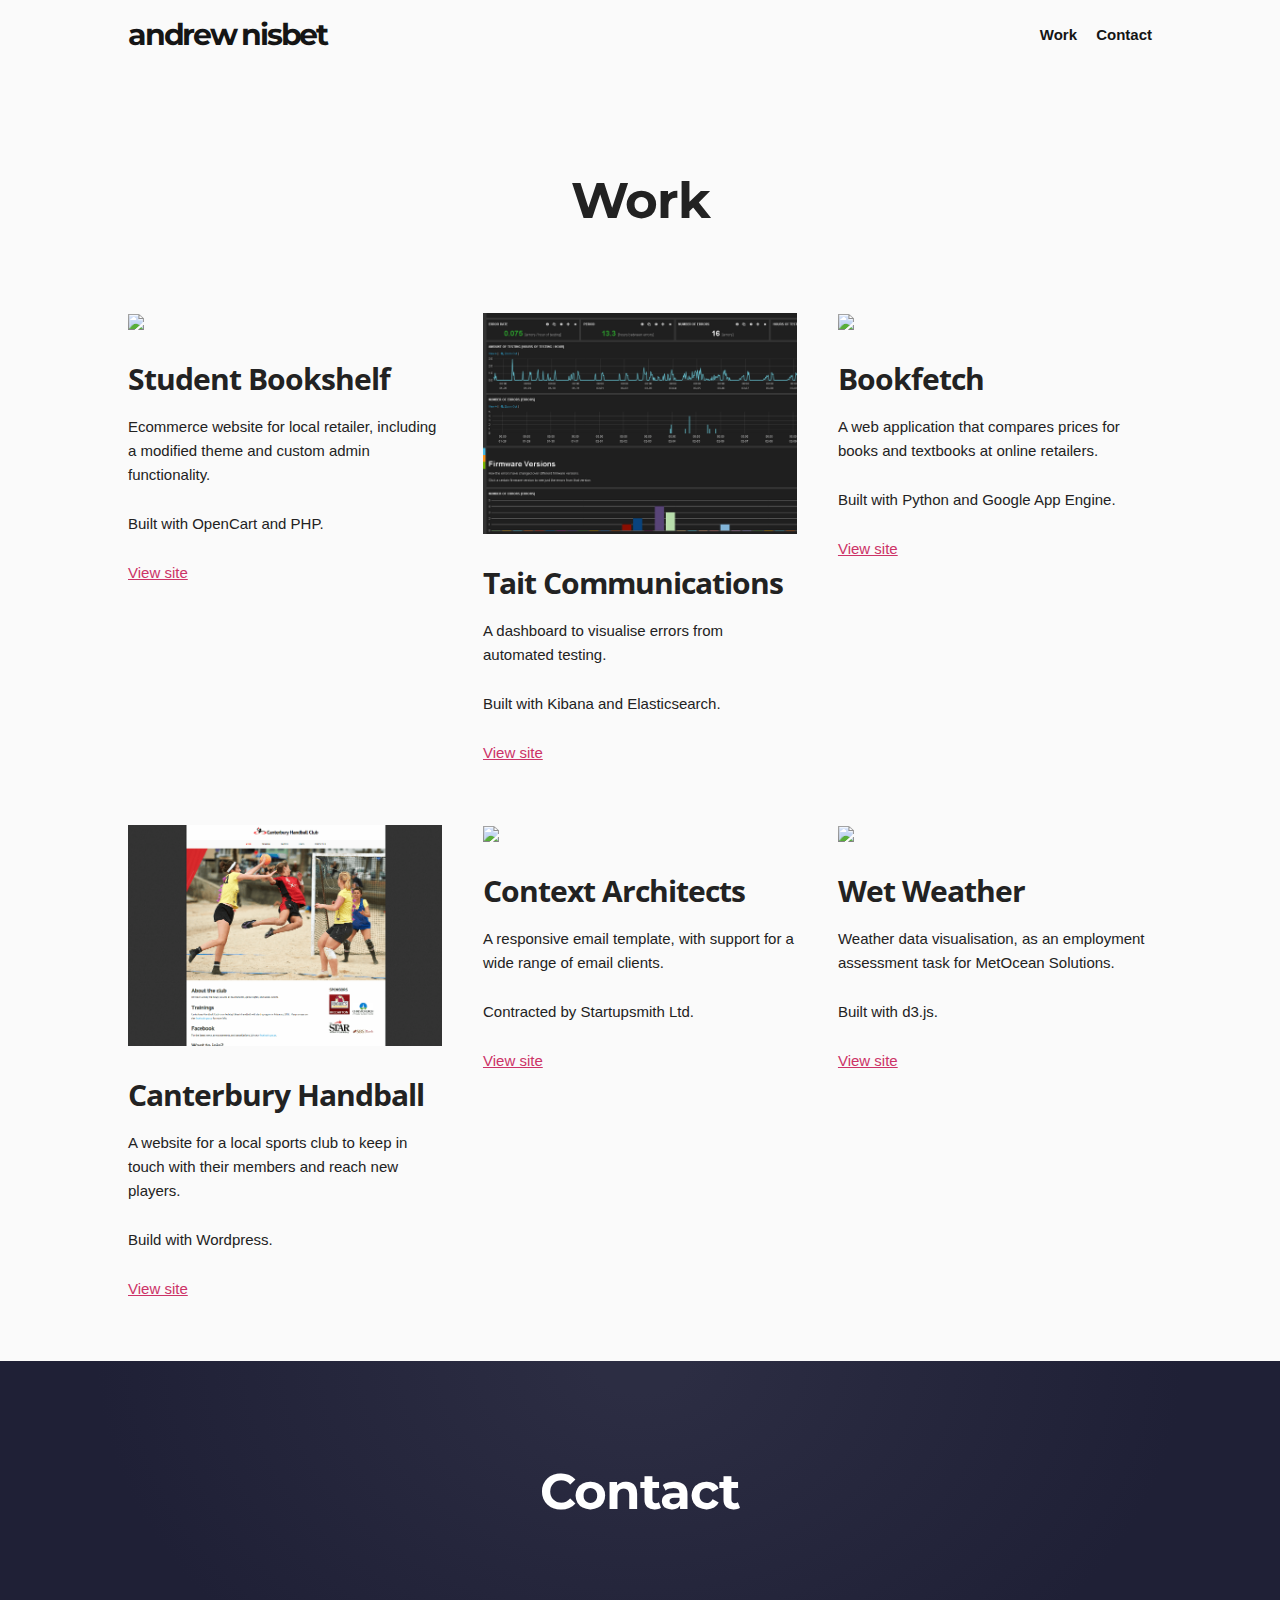
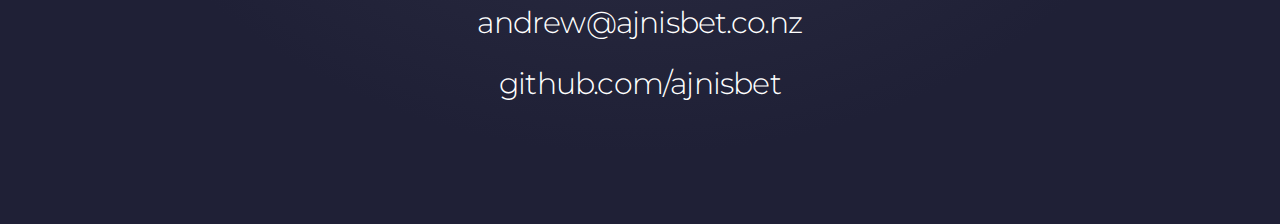
==== commit 1e37b0dd: "Removed more of the freelance marketing stuff" ====
--- a/index.html
+++ b/index.html
@@ -3,9 +3,10 @@
 <head>
 
 	<meta charset="utf-8">
-	<title>Andrew Nisbet - Christchurch Web Design</title>
-	<meta name="description" content="Small business web design and development in Christchurch. Effective and easily maintained websites with professional support and hosting.">
-	<meta name="author" content="andrew@ajnisbet.co.nz">
+	<title>Andrew Nisbet</title>
+	<meta name="description" content="A selection of my web development work.">
+	<meta name="author" content="https://github.com/ajnisbet">
+	<meta name="robots" content="noindex">
 
 	<meta name="viewport" content="width=device-width, initial-scale=1">
 
@@ -42,7 +43,7 @@
 				<a href="assets/images/sb-2.png" data-caption="3 of 3"></a>
 			</div>
 			<h3>Student Bookshelf</h3>
-			<p>Ecommerce website for alocal retailer, including a modified theme and custom admin functionality.</p>
+			<p>Ecommerce website for local retailer, including a modified theme and custom admin functionality.</p>
 			<p>Built with OpenCart and PHP.</p>
 			<div class="gallery">
 				<a href="assets/images/sb-1.png" data-caption="1 of 3">View site</a>
@@ -60,7 +61,7 @@
 		<div class="one-third column work-item">
 			<a href="http://www.bookfetch.co.nz"><img src="assets/images/bf.png" class="placeholder"></a>
 			<h3>Bookfetch</h3>
-			<p>A webapp that compares fprices for books and textbooks at online retailers.</p>
+			<p>A web application that compares prices for books and textbooks at online retailers.</p>
 			<p>Built with Python and Google App Engine.</p>
 			<a href="http://www.bookfetch.co.nz">View site</a>
 		</div>
@@ -95,7 +96,7 @@
 		<div class="row">
 			<h2>Contact</h2>
 			<h4><a href="mailto:andrew@ajnisbet.co.nz">andrew@ajnisbet.co.nz</a></h4>
-			<h4><a href="tel:64277256589">027 725 6589</a></h4>
+			<h4><a href="https://github.com/ajnisbet">github.com/ajnisbet</a></h4>
 		</div>
 
 
